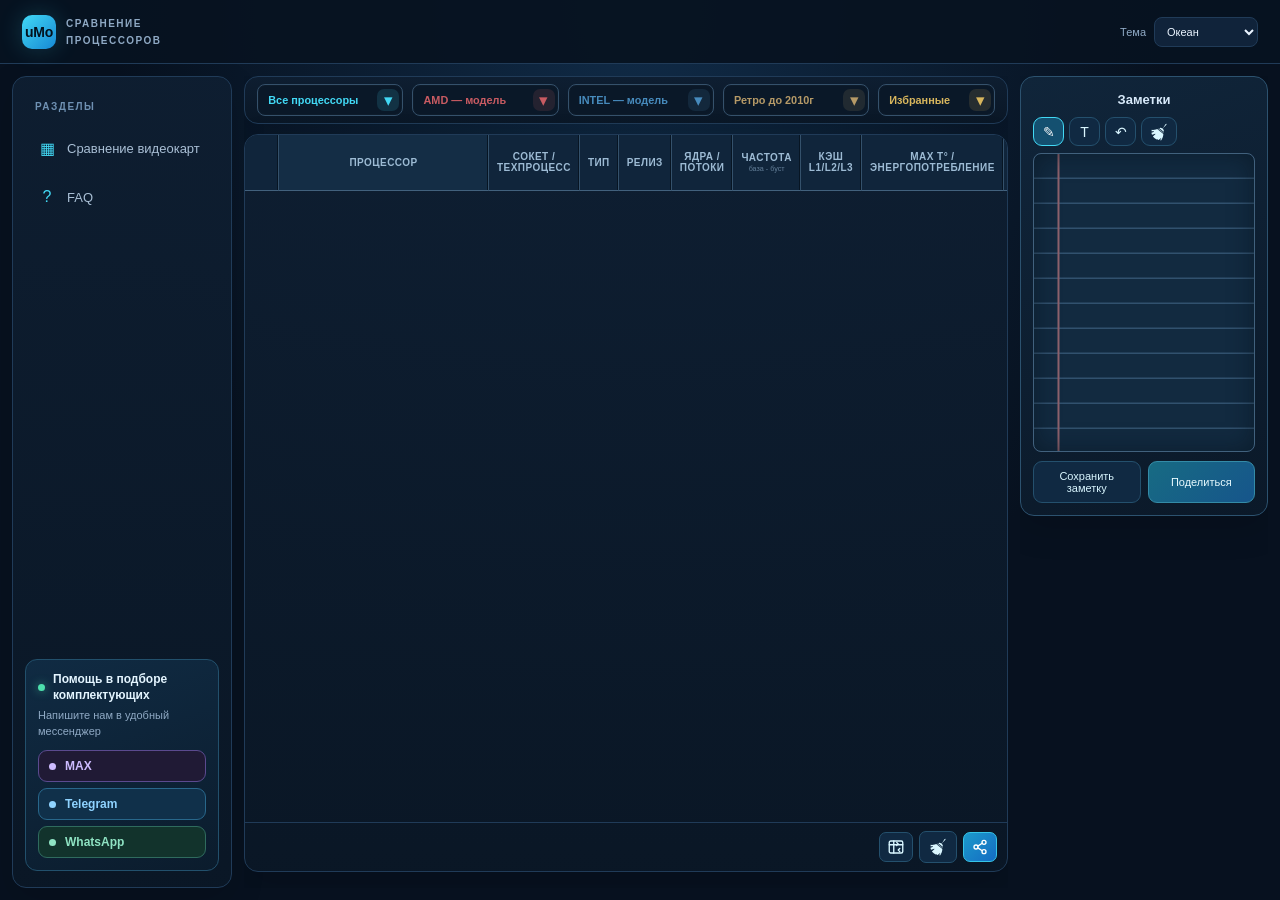
==== cpu.html @ 4b3423c4 "task snapshot 9f10428e-9ab7-441c-9c85-ee7462aca1b6" ====
<!doctype html>
<html lang="ru">
  <head>
    <meta charset="UTF-8" />
    <meta
      name="viewport"
      content="width=device-width, initial-scale=1.0, viewport-fit=cover"
    />
    <title>Сравнение процессоров у Мо</title>
    <link
      rel="icon"
      type="image/png"
      sizes="32x32"
      href="[data-uri]"
    />
    <link
      rel="icon"
      type="image/svg+xml"
      href="data:image/svg+xml,%3Csvg%20xmlns%3D%27http%3A//www.w3.org/2000/svg%27%20viewBox%3D%270%200%2032%2032%27%3E%3Cdefs%3E%3ClinearGradient%20id%3D%27g%27%20x1%3D%270%27%20y1%3D%270%27%20x2%3D%271%27%20y2%3D%271%27%3E%3Cstop%20offset%3D%270%27%20stop-color%3D%27%2342d9f5%27/%3E%3Cstop%20offset%3D%271%27%20stop-color%3D%27%231688d4%27/%3E%3C/linearGradient%3E%3C/defs%3E%3Crect%20width%3D%2732%27%20height%3D%2732%27%20rx%3D%279%27%20fill%3D%27url%28%23g%29%27/%3E%3Ctext%20x%3D%2716%27%20y%3D%2721.2%27%20text-anchor%3D%27middle%27%20font-family%3D%27Arial%2CHelvetica%2Csans-serif%27%20font-weight%3D%27900%27%20font-size%3D%2713.5%27%20fill%3D%27%2303111d%27%3EuMo%3C/text%3E%3C/svg%3E"
    />
    <link
      rel="apple-touch-icon"
      sizes="180x180"
      href="[data-uri]"
    />
    <script src="js/features.js"></script>
    <link rel="stylesheet" href="css/style.css?v=20261101d" />
  </head>
  <body>
    <div class="app">
      <header class="topbar">
        <button
          class="burger"
          id="menuToggle"
          type="button"
          aria-label="Меню"
          aria-expanded="false"
        >
          <span></span><span></span><span></span>
        </button>
        <div class="brand">
          <div class="logo">uMo</div>
          <div class="brand-text">
            <span class="bt-sub">сравнение<br />процессоров </span
            ><span class="bt-name" data-feature="brandname"
              >у <span>Мо</span></span
            >
          </div>
        </div>
        <div class="top-actions">
          <label
            class="theme-picker-label"
            for="themePicker"
            aria-label="Цветовая тема"
            >Тема</label
          ><select
            id="themePicker"
            class="theme-picker"
            aria-label="Выбрать тему"
          >
            <option value="default">Океан</option>
            <option value="mono">Чёрно-белая</option>
            <option value="light">Светлая</option>
            <option value="purple">Фиолетовая</option>
            <option value="forest">Зелёная</option></select
          ><button class="btn login-btn" id="loginButton" data-feature="login">
            Войти<span class="login-more"> / Зарегистрироваться</span>
          </button>
        </div>
      </header>
      <div class="drawer-backdrop" id="drawerBackdrop"></div>
      <div class="layout">
        <aside class="sidebar panel">
          <div class="section-label">РАЗДЕЛЫ</div>
          <div class="navitem" data-page="compare">
            <span class="ico">▦</span>Сравнение видеокарт
          </div>
          <div class="navitem active" data-page="processors" data-feature="processors">
            <span class="ico">▤</span>Сравнение процессоров
          </div>
          <div class="navitem" data-page="rate" data-feature="rate">
            <span class="ico">◈</span>Моя видеокарта
          </div>
          <div class="navitem" data-page="error" data-feature="error">
            <span class="ico">⚑</span>Нашли ошибку?
          </div>
          <div class="navitem" data-page="contact" data-feature="contact">
            <span class="ico">✉</span>Напишите нам
          </div>
          <div class="navitem" data-page="faq">
            <span class="ico">?</span>FAQ
          </div>
          <div class="help-card">
            <div class="help-title">Помощь в подборе комплектующих</div>
            <p class="help-sub">Напишите нам в удобный мессенджер</p>
            <div class="help-links">
              <a
                class="help-link max"
                href="https://max.ru/"
                target="_blank"
                rel="noopener"
                >MAX</a
              ><a
                class="help-link tg"
                href="https://telegram.org/"
                target="_blank"
                rel="noopener"
                >Telegram</a
              ><a
                class="help-link wa"
                href="https://www.whatsapp.com/"
                target="_blank"
                rel="noopener"
                >WhatsApp</a
              >
            </div>
          </div>
          <button class="btn" id="siteFeedback" data-feature="feedback">
            ✉ Отзыв о сайте
          </button>
        </aside>
        <main class="main">
          <div class="filters panel">
            <div class="filter-title">ВЫБРАТЬ ПРОЦЕССОРЫ</div>
            <div class="gpu-filter all-filter" data-scope="all">
              <input
                id="filter-all"
                type="text"
                placeholder="Все процессоры"
                autocomplete="off"
                aria-label="Поиск среди всех процессоров"
              /><button
                type="button"
                class="filter-arrow"
                aria-label="Показать список"
              >
                ▾
              </button>
              <div class="filter-options"></div>
            </div>
            
            <div class="gpu-filter amd-filter" data-scope="AMD">
              <input
                id="filter-amd"
                type="text"
                placeholder="AMD — выбрать модель"
                autocomplete="off"
                aria-label="Поиск процессоров AMD"
              /><button
                type="button"
                class="filter-arrow"
                aria-label="Показать список AMD"
              >
                ▾
              </button>
              <div class="filter-options"></div>
            </div>
            <div class="gpu-filter intel-filter" data-scope="INTEL">
              <input
                id="filter-intel"
                type="text"
                placeholder="INTEL — выбрать модель"
                autocomplete="off"
                aria-label="Поиск процессоров Intel"
              /><button
                type="button"
                class="filter-arrow"
                aria-label="Показать список Intel"
              >
                ▾
              </button>
              <div class="filter-options"></div>
            </div>
            <div class="gpu-filter retro-filter" data-scope="retro">
              <input
                id="filter-retro"
                type="text"
                placeholder="Ретро процессоры до 2010г"
                autocomplete="off"
                aria-label="Поиск ретро процессоров до 2010 года"
              /><button
                type="button"
                class="filter-arrow"
                aria-label="Показать список ретро процессоров"
              >
                ▾
              </button>
              <div class="filter-options"></div>
            </div>
            <div class="gpu-filter favorites-filter" data-scope="favorites">
              <input
                id="filter-favorites"
                type="text"
                placeholder="★ Избранные"
                autocomplete="off"
                aria-label="Избранные процессоры"
              /><button
                type="button"
                class="filter-arrow"
                aria-label="Показать избранные"
              >
                ▾
              </button>
              <div class="filter-options"></div>
            </div>
          </div>
          <section class="table-panel panel">
            <div class="table-viewport" id="viewport">
              <table id="gpuTable">
                <thead>
                  <tr>
                    <th
                      class="remove-column-head"
                      aria-label="Удалить из сравнения"
                    ></th>
                    <th>Процессор</th>
                    
                    <th>Сокет / техпроцесс</th>
                    <th   
                    >
                      Тип
                    </th>
                    <th>Релиз</th>
                    <th>Ядра / потоки</th>
                    <th>Частота</th>
                    <th>Кэш L1/L2/L3</th>
                    <th>
                      Max t° / энергопотребление
                    </th>
                    <th>Тип памяти</th>
                    <th>Видеоядро</th>
                    <th>Ревизия PCI / количество линий</th>
                    <th>Архитектура</th>
                  </tr>
                </thead>
                <tbody></tbody>
              </table>
              <div
                class="tgrid"
                id="gridT"
                role="table"
                aria-label="Сравнение процессоров: процессоры в столбцах"
              ></div>
            </div>
            <div class="table-bottom">
              <span class="bottom-spacer"></span>
              <div class="bottom-actions">
                <button
                  class="btn"
                  id="orientToggle"
                  type="button"
                  aria-pressed="false"
                  title="Повернуть таблицу: процессоры в столбцах"
                >
                  <svg
                    viewBox="0 0 24 24"
                    width="18"
                    height="18"
                    fill="none"
                    stroke="currentColor"
                    stroke-width="1.8"
                    stroke-linecap="round"
                    stroke-linejoin="round"
                    aria-hidden="true"
                  >
                    <rect x="3" y="4" width="18" height="16" rx="2" />
                    <path d="M9 4v16M3 9h18M13 6l2 2-2 2M17 14l-2 2 2 2" />
                  </svg></button
                ><button
                  class="btn"
                  id="clearSearch"
                  type="button"
                  aria-label="Очистить запрос"
                  title="Очистить запрос"
                >
                  <svg
                    viewBox="0 0 24 24"
                    width="18"
                    height="18"
                    fill="currentColor"
                    aria-hidden="true"
                  >
                    <path
                      d="M2.4 9.1 1.9 11.1 3.6 11.1 5.0 10.9 5.4 11.3 5.2 11.7 4.7 11.9 1.9 12.9 2.3 14.6 2.7 15.8 4.9 15.1 6.7 14.3 7.0 14.4 7.2 14.6 7.1 15.0 6.4 15.8 3.9 17.9 4.8 19.0 6.7 20.7 8.9 22.0 9.9 21.4 10.2 21.5 10.4 21.8 9.9 22.4 11.2 22.8 12.8 21.7 14.4 20.2 14.7 20.2 15.0 20.4 15.0 20.7 13.4 23.0 15.0 22.9 16.1 21.0 17.0 18.9 17.6 16.6 17.8 14.7 9.6 8.1 7.8 8.8 5.9 9.1 3.9 9.2ZM10.6 7.5 18.2 13.7 18.1 13.1 17.8 12.7 12.0 7.9 11.3 7.5ZM22.0 1.0 21.0 1.3 20.4 1.9 18.1 5.8 16.8 7.2 16.4 7.2 15.2 6.6 14.0 6.3 13.1 6.5 12.5 6.9 18.2 11.6 18.5 10.8 18.4 9.9 18.0 8.9 17.1 7.8 17.1 7.4 18.2 5.9 21.5 2.8 22.0 1.9Z"
                    />
                  </svg></button
                ><button
                  class="btn primary icon-only"
                  id="shareComparison"
                  type="button"
                  aria-label="Поделиться сравнением"
                  title="Поделиться сравнением"
                >
                  <svg
                    viewBox="0 0 24 24"
                    width="16"
                    height="16"
                    fill="none"
                    stroke="currentColor"
                    stroke-width="2"
                    stroke-linecap="round"
                    stroke-linejoin="round"
                    aria-hidden="true"
                  >
                    <circle cx="18" cy="5" r="3"></circle>
                    <circle cx="6" cy="12" r="3"></circle>
                    <circle cx="18" cy="19" r="3"></circle>
                    <path d="m8.7 10.7 6.6-4.4M8.7 13.3l6.6 4.4"></path>
                  </svg>
                </button>
              </div>
            </div>
          </section>
          <section class="perf-panel" id="perfPanel">
            <div class="perf-list" id="perfList"></div>
            <div class="perf-empty" id="perfEmpty" aria-hidden="true"></div>
          </section>
        </main>
        <aside class="rightbar">
          <section class="right-card panel drawing-card">
            <div class="drawing-head">Заметки</div>
            <div
              class="drawing-tools"
              role="toolbar"
              aria-label="Инструменты заметки"
            >
              <button
                class="btn drawing-tool active"
                id="drawTool"
                type="button"
                aria-pressed="true"
                title="Рисовать"
              >
                ✎</button
              ><button
                class="btn drawing-tool"
                id="textTool"
                type="button"
                aria-pressed="false"
                title="Добавить текст"
              >
                T</button
              ><button
                class="btn drawing-tool"
                id="undoDrawing"
                type="button"
                title="Отменить последнее действие (Ctrl+Z)"
                aria-label="Отменить последнее действие"
              >
                ↶</button
              ><button
                class="btn drawing-tool"
                id="clearDrawing"
                type="button"
                title="Очистить лист"
                aria-label="Очистить лист"
              >
                <svg
                  viewBox="0 0 24 24"
                  width="18"
                  height="18"
                  fill="currentColor"
                  aria-hidden="true"
                >
                  <path
                    d="M2.4 9.1 1.9 11.1 3.6 11.1 5.0 10.9 5.4 11.3 5.2 11.7 4.7 11.9 1.9 12.9 2.3 14.6 2.7 15.8 4.9 15.1 6.7 14.3 7.0 14.4 7.2 14.6 7.1 15.0 6.4 15.8 3.9 17.9 4.8 19.0 6.7 20.7 8.9 22.0 9.9 21.4 10.2 21.5 10.4 21.8 9.9 22.4 11.2 22.8 12.8 21.7 14.4 20.2 14.7 20.2 15.0 20.4 15.0 20.7 13.4 23.0 15.0 22.9 16.1 21.0 17.0 18.9 17.6 16.6 17.8 14.7 9.6 8.1 7.8 8.8 5.9 9.1 3.9 9.2ZM10.6 7.5 18.2 13.7 18.1 13.1 17.8 12.7 12.0 7.9 11.3 7.5ZM22.0 1.0 21.0 1.3 20.4 1.9 18.1 5.8 16.8 7.2 16.4 7.2 15.2 6.6 14.0 6.3 13.1 6.5 12.5 6.9 18.2 11.6 18.5 10.8 18.4 9.9 18.0 8.9 17.1 7.8 17.1 7.4 18.2 5.9 21.5 2.8 22.0 1.9Z"
                  />
                </svg>
              </button>
            </div>
            <div class="drawing-paper-wrap">
              <canvas
                id="drawingCanvas"
                aria-label="Поле для рисования и заметок"
              ></canvas>
            </div>
            <div class="drawing-footer">
              <button class="btn" id="saveDrawing">Сохранить заметку</button
              ><button class="btn send-drawing" id="sendDrawing">
                Поделиться
              </button>
            </div>
          </section>
        </aside>
      </div>
    </div>
    <div
      class="cookie-bar"
      id="cookieBar"
      data-feature="cookies"
      role="region"
      aria-label="Уведомление об использовании cookie"
    >
      <p>
        Сайт использует cookie и память браузера, чтобы запоминать ваши
        настройки: тему, избранное и заметки. Продолжая пользоваться сайтом, вы
        соглашаетесь с этим.
      </p>
      <div class="cookie-actions">
        <button class="btn" id="cookieMore" type="button">Подробнее</button
        ><button class="btn primary" id="cookieOk" type="button">
          Понятно
        </button>
      </div>
    </div>
    <div
      class="modal-backdrop"
      id="modalBackdrop"
      role="dialog"
      aria-modal="true"
      aria-labelledby="modalTitle"
    >
      <div class="site-modal">
        <button class="modal-close" id="modalClose" aria-label="Закрыть">
          ×
        </button>
        <h2 id="modalTitle">Связаться с GPU Compare</h2>
        <div id="modalBody"></div>
        <div class="modal-actions">
          <button class="btn" id="modalCancel">Закрыть</button
          ><button class="btn primary" id="modalSubmit">Продолжить</button>
        </div>
      </div>
    </div>
    <script>window.PAGE_TYPE='cpu';</script>
    <script src="js/app.js?v=20261101d"></script>
  </body>
</html>
---- css/style.css ----
:root{--bg:#07111f;--panel:#0d1b2d;--panel2:#10233a;--line:#203b58;--text:#eaf4ff;--muted:#8fa9c4;--cyan:#42d9f5;--blue:#1688d4;--green:#4de0ad;--yellow:#ffcf70}
*{box-sizing:border-box}html,body{margin:0;width:100%;height:100%;overflow:hidden;font-family:Inter,Segoe UI,Arial,sans-serif;background:radial-gradient(ellipse at 50% 0%,#102b47 0%,var(--bg) 58%);color:var(--text)}
button,input,select{font:inherit}.app{height:100vh;display:grid;grid-template-rows:64px minmax(0,1fr)}
.topbar{display:flex;align-items:center;gap:22px;padding:0 22px;border-bottom:1px solid var(--line);background:#071321eF;min-width:0}.brand{display:flex;align-items:center;gap:10px;min-width:225px;font-weight:800;letter-spacing:.4px}.logo{width:34px;height:34px;border-radius:10px;background:linear-gradient(135deg,var(--cyan),var(--blue));display:grid;place-items:center;color:#03111d;font-weight:900;box-shadow:0 0 24px #42d9f533}.brand small{display:block;color:var(--muted);font-size:10px;font-weight:600;letter-spacing:1.5px;margin-top:2px}.search{max-width:560px;flex:1;position:relative}.search input{width:100%;padding:11px 14px 11px 38px;border:1px solid var(--line);border-radius:10px;background:#0b1929;color:var(--text);outline:none}.search:before{content:'⌕';position:absolute;left:13px;top:5px;color:var(--cyan);font-size:25px}.top-actions{margin-left:auto;display:flex;align-items:center;gap:10px}.pill{border:1px solid var(--line);background:#102238;color:#c7d9eb;padding:8px 12px;border-radius:9px;font-size:12px}.status{color:var(--green);font-size:12px;white-space:nowrap}
.layout{display:grid;grid-template-columns:220px minmax(0,1fr) 248px;gap:12px;padding:12px;min-height:0;overflow:hidden}.sidebar,.rightbar,.main{min-height:0;min-width:0}.panel{border:1px solid var(--line);background:linear-gradient(180deg,#0e1e31f5,#0a1726f5);border-radius:14px;box-shadow:0 12px 35px #0002}.sidebar{padding:16px 12px;display:flex;flex-direction:column;gap:8px;overflow:hidden}.sidebar #siteFeedback{margin-top:auto;text-align:left;width:100%}.section-label{font-size:10px;letter-spacing:1.5px;color:#6f91b3;font-weight:800;margin:8px 10px}.navitem{display:flex;align-items:center;gap:10px;padding:11px 12px;border-radius:9px;color:#a9bfd5;font-size:13px}.navitem.active{color:#e9fbff;background:linear-gradient(90deg,#123d59,#102a42);border:1px solid #20516b}.navitem .ico{width:20px;text-align:center;color:var(--cyan);font-size:16px}
.main{display:flex;flex-direction:column;gap:10px;overflow:hidden}.heading{display:flex;align-items:flex-start;justify-content:space-between;gap:16px;padding:5px 3px 2px}.eyebrow{font-size:10px;letter-spacing:2px;color:var(--cyan);font-weight:800;text-transform:uppercase}.heading h1{font-size:24px;margin:5px 0 4px;letter-spacing:-.5px}.heading p{margin:0;color:var(--muted);font-size:12px}.heading-actions{display:flex;gap:8px;padding-top:8px}.btn{border:1px solid #24506d;background:#102942;color:#d9f6ff;border-radius:9px;padding:9px 12px;font-size:12px;cursor:pointer}.btn.primary{background:linear-gradient(135deg,#1c9acb,#146bc2);border-color:#36c4e7;color:white;font-weight:700}.btn:hover{filter:brightness(1.15)}
.filters{display:flex;align-items:center;gap:8px;flex-wrap:wrap;padding:10px 12px}
.filters{gap:10px;padding:12px;align-items:center}
.filter-title{width:100%;font-size:11px;letter-spacing:1px;color:#a9bfd4;margin:0 0 1px 2px}
.gpu-filter{position:relative;flex:1 1 185px;min-width:170px;max-width:260px}
.gpu-filter input{width:100%;height:42px;padding:0 40px 0 13px;border:1px solid #35516b;border-radius:10px;background:#0a1828;color:#eaf4ff;font-size:12px;font-weight:750;outline:none;box-shadow:inset 0 0 0 1px #ffffff04;transition:border-color .15s,box-shadow .15s}
.gpu-filter input::placeholder{opacity:1;color:var(--brand-color);font-weight:800}
.gpu-filter input:focus{border-color:var(--brand-color);box-shadow:0 0 0 3px color-mix(in srgb,var(--brand-color) 18%,transparent)}
.filter-arrow{position:absolute;right:5px;top:5px;width:32px;height:32px;border:0;border-radius:7px;background:color-mix(in srgb,var(--brand-color) 13%,#0b1929);color:var(--brand-color);font-size:17px;cursor:pointer}
.filter-options{display:none;position:absolute;top:calc(100% + 5px);left:0;right:0;z-index:20;max-height:230px;overflow:auto;padding:5px;border:1px solid color-mix(in srgb,var(--brand-color) 45%,#263e57);border-radius:10px;background:#0a1726;box-shadow:0 12px 28px #0009}
.gpu-filter.open .filter-options{display:block}
.filter-option{display:block;width:100%;padding:9px 10px;border:0;border-radius:6px;background:transparent;text-align:left;color:#dceaf7;font-size:11px;cursor:pointer}
.filter-option:hover,.filter-option:focus{background:color-mix(in srgb,var(--brand-color) 16%,#102238);outline:none}
.all-filter{--brand-color:#42d9f5}
.nvidia-filter{--brand-color:#719b3c}
.amd-filter{--brand-color:#c85b62}
.intel-filter{--brand-color:#478bbd}
.retro-filter{--brand-color:#b69a67}
.gpu-name .brand-name{font-weight:800}
.gpu-name .brand-name.nvidia{color:#8cae62}
.gpu-name .brand-name.amd{color:#d47a7f}
.gpu-name .brand-name.intel{color:#72a9d0}
.gpu-name small{color:#8da7c0}
.gpu-mark.nvidia-mark{background:#1b2a1b;color:#9dbb79;border-color:#425d39}
.gpu-mark.amd-mark{background:#302024;color:#d9858a;border-color:#70424a}
.gpu-mark.intel-mark{background:#142b3d;color:#79afd3;border-color:#315c7b}
@media(max-width:900px){.gpu-filter{flex-basis:calc(50% - 10px);max-width:none}.count{margin-left:0}}
@media(max-width:540px){.gpu-filter{flex-basis:100%;max-width:none}.table-bottom{flex-wrap:wrap;white-space:normal}.table-bottom .bottom-spacer{display:none}.table-bottom #shown{width:100%}.table-bottom .bottom-actions{margin-left:auto;flex-wrap:wrap}}
.filter-title{font-size:11px;color:#8ca9c6;font-weight:700;margin-right:2px}.chip{border:1px solid #24405a;color:#a9bfd4;background:#0b1b2d;border-radius:20px;padding:7px 11px;font-size:11px;cursor:pointer}.chip.active{border-color:#2b9dc5;background:#10354b;color:#6ce7ff}.count{margin-left:auto;font-size:11px;color:#91abc5;white-space:nowrap}
.table-panel{display:flex;flex-direction:column;min-height:0;flex:1;overflow:hidden}.table-top{display:flex;align-items:center;justify-content:space-between;padding:12px 14px;border-bottom:1px solid var(--line);gap:12px}.table-top strong{font-size:13px}.table-top span{font-size:11px;color:var(--muted)}.scroll-hint{color:var(--cyan)!important}.table-viewport{position:relative;flex:1;min-height:0;overflow-x:auto;overflow-y:auto;scrollbar-width:thin;scrollbar-color:#247ca2 #091726;overscroll-behavior-x:contain;cursor:ew-resize}.table-viewport::-webkit-scrollbar{height:9px}.table-viewport::-webkit-scrollbar-track{background:#091726}.table-viewport::-webkit-scrollbar-thumb{background:#1e6688;border-radius:10px;border:2px solid #091726}
.table-viewport::-webkit-scrollbar:vertical{width:9px}.table-viewport::-webkit-scrollbar-thumb:vertical{background:#247ca2;border-radius:10px;border:2px solid #091726}
.remove-gpu{display:inline-flex;align-items:center;justify-content:center;width:100%;height:100%;min-height:28px;padding:0;border:0;background:transparent;color:#a9c1d5;font-size:25px;line-height:1;font-weight:900;cursor:pointer;transition:color .15s,transform .15s}.remove-gpu:hover{color:#ff6575;transform:scale(1.18)}.remove-gpu:focus-visible{outline:1px solid #ff6575;outline-offset:-3px;border-radius:4px}.remove-cell{width:34px;min-width:34px;max-width:34px;padding:4px!important;text-align:center!important;vertical-align:middle}.remove-column-head{width:34px;min-width:34px;max-width:34px;padding:4px!important;background:#10253b!important}.already-selected td{outline:1px solid #43d9a3;outline-offset:-1px}
.gpu-name{gap:8px}
table{border-collapse:separate;border-spacing:0;min-width:100%;width:max-content;table-layout:auto;font-size:12px}thead th{position:sticky;top:0;z-index:2;background:#10253b;color:#9dbbd4;font-size:10px;text-transform:uppercase;letter-spacing:.45px;text-align:left;padding:10px 9px;border-bottom:1px solid #31516d;border-right:1px solid #1b354e;white-space:normal;overflow-wrap:normal;word-break:normal;line-height:1.25}tbody td{padding:11px 9px;border-bottom:1px solid #1b3046;border-right:1px solid #142a40;color:#d5e5f3;white-space:nowrap;background:#0b1929}tbody tr:nth-child(even) td{background:#0e1e30}tbody tr:hover td{background:#123149}th:first-child,td:first-child{position:sticky;left:0;z-index:4;width:34px;min-width:34px;max-width:34px}thead th:first-child{z-index:7;background:#142d45}tbody td:first-child{background:#10243a;font-weight:700}tbody tr:nth-child(even) td:first-child{background:#132a41}tbody tr:hover td:first-child{background:#16415b}thead th:nth-child(2),tbody td:nth-child(2){position:sticky;left:34px;z-index:3;min-width:210px;background:#10243a}thead th:nth-child(2){z-index:6;background:#142d45}tbody tr:nth-child(even) td:nth-child(2){background:#132a41}tbody tr:hover td:nth-child(2){background:#16415b}.gpu-name{display:flex;align-items:center;gap:10px}.gpu-mark{width:29px;height:29px;border-radius:8px;display:grid;place-items:center;background:#163b54;color:var(--cyan);font-size:10px;font-weight:900;border:1px solid #245975}.gpu-name small{display:block;color:#7f9db8;font-weight:500;font-size:10px;margin-top:4px}.badge{display:inline-block;padding:4px 7px;border-radius:5px;background:#133c35;color:#68e4b8;font-size:10px}.badge.blue{background:#13344d;color:#6bdcff}.muted{color:#7795b3}.table-bottom{display:flex;align-items:center;gap:12px;padding:8px 10px;font-size:10px;color:#7896b4;border-top:1px solid var(--line);min-height:42px;white-space:nowrap}.table-bottom .bottom-spacer{flex:1}.table-bottom .bottom-position{display:flex;align-items:center;gap:5px}.table-bottom .bottom-actions{display:flex;align-items:center;justify-content:flex-end;gap:6px}.table-bottom .bottom-actions .btn{padding:6px 8px;font-size:10px;border-radius:7px}.table-bottom .scroll-hint{white-space:nowrap}.table-bottom #shown{margin-right:auto}.progress{height:4px;background:#14283b;border-radius:4px;width:90px;overflow:hidden;display:inline-block;vertical-align:middle;margin-left:7px}.progress i{display:block;height:100%;background:linear-gradient(90deg,#198bce,#43e0ee);border-radius:4px}
.rightbar{display:flex;flex-direction:column;gap:12px;overflow:hidden}.right-card{padding:15px}.card-head{display:flex;justify-content:space-between;align-items:center;font-size:13px;font-weight:750;margin-bottom:13px}.live-dot{width:7px;height:7px;border-radius:50%;background:var(--green);display:inline-block;margin-right:6px;box-shadow:0 0 10px #4de0ad88}.selected{border:1px solid #22506c;border-radius:10px;background:linear-gradient(145deg,#102b43,#0c1c2d);padding:13px;margin-bottom:10px}.selected-title{display:flex;gap:10px;align-items:center;font-weight:700;font-size:12px}.big-chip{width:39px;height:39px;border-radius:10px;background:#123b55;border:1px solid #24617d;color:var(--cyan);display:grid;place-items:center;font-weight:900}.selected p{font-size:11px;color:#8daac4;line-height:1.5;margin:10px 0}.statline{display:flex;justify-content:space-between;font-size:11px;margin-top:10px;color:#a7bfd5}.statline b{color:#e6f5ff}.meter{height:5px;background:#1a3045;border-radius:8px;margin-top:6px;overflow:hidden}.meter i{display:block;height:100%;background:linear-gradient(90deg,#178bc8,#49e0e8);border-radius:8px}.compare-empty{border:1px dashed #2b4963;border-radius:10px;padding:13px;color:#8ca9c4;font-size:11px;line-height:1.55}.tips{font-size:11px;line-height:1.6;color:#8faac3}.tips li{margin:7px 0}.tip-icon{color:var(--green);margin-right:5px}.footer-note{margin-top:auto;padding:11px 13px;color:#7594b2;font-size:10px;line-height:1.5}
.drawing-card{display:flex;flex-direction:column;gap:0;flex:0 0 auto;height:360px;min-height:300px;padding:12px;background:linear-gradient(160deg,#10253a,#0b1929);color:#eaf4ff;overflow:hidden;border-color:#2c526f}
.drawing-head{flex:0 0 auto;text-align:center;font-size:13px;font-weight:800;color:#d8eafa;padding:3px 2px 10px}.drawing-head small{display:block;font-size:10px;font-weight:500;color:#89a8c4;margin-top:4px}
.drawing-paper-wrap{position:relative;flex:1;min-height:0;overflow:hidden;border:1px solid #41617d;border-radius:8px;background-color:#122a40;background-image:linear-gradient(to right,transparent 0,transparent 23px,#8e626d 24px,#8e626d 25px,transparent 26px),repeating-linear-gradient(to bottom,#122a40 0,#122a40 23px,#31516e 24px,#31516e 25px);box-shadow:inset 0 0 24px #06101b88}
#drawingCanvas{display:block;width:100%;height:100%;touch-action:none;cursor:url("data:image/svg+xml,%3Csvg xmlns='http://www.w3.org/2000/svg' width='24' height='24' viewBox='0 0 24 24'%3E%3Cpath d='M3 21l4.5-1L21 6.5 17.5 3 4 16.5 3 21z' fill='%23f4c542' stroke='%232b3440' stroke-width='1.5' stroke-linejoin='round'/%3E%3Cpath d='M14.5 6l3.5 3.5' stroke='%232b3440' stroke-width='1.5'/%3E%3C/svg%3E") 2 20, crosshair}
.drawing-footer{display:flex;gap:7px;flex:0 0 auto;padding:9px 0 0}.drawing-footer .btn{flex:1;padding:8px 5px;font-size:10px}.drawing-footer .send-drawing{background:linear-gradient(135deg,#176b83,#16558b);border-color:#348ba7;color:#e8fbff}.right-actions{display:grid;grid-template-columns:1fr;gap:7px}.right-actions .btn{width:100%;text-align:center}.messenger{font-weight:800;padding:8px 10px}.messenger.max{border-color:#4b6f93;background:#142b45;color:#c9e0ff}.messenger.telegram{border-color:#28678b;background:#12364d;color:#9ad9ff}.messenger.whatsapp{border-color:#326d61;background:#14372f;color:#9ce4c8}.login-btn{background:linear-gradient(135deg,#1b9ac1,#1767ad);border-color:#38b7d9;color:white;font-weight:750}.favorites-filter{--brand-color:#d8b65d;flex:0 0 150px;max-width:180px;min-width:145px}.favorites-filter input{color:#e6ca77}.favorite-toggle{border:1px solid #6e6038;background:#2b281c;color:#e6c75d;border-radius:9px;padding:9px 12px;font-size:11px;cursor:pointer;white-space:nowrap}.favorite-toggle.active{background:#55461e;border-color:#e4c15b;color:#ffe27b;box-shadow:0 0 0 2px #e4c15b22}.favorite-star{display:block;width:100%;border:0;background:transparent;color:#9b9e9f;font-size:19px;line-height:1.05;cursor:pointer;padding:1px 0 3px}.favorite-star.is-favorite{color:#f2ce55;text-shadow:0 0 8px #e8bf4533}.favorite-star:hover{transform:scale(1.12)}.remove-cell{height:56px}.remove-cell .remove-gpu{height:26px;min-height:26px;font-size:23px}.top-help{color:#c3d8e9;font-size:13px;font-weight:750;white-space:nowrap}.top-messengers{display:flex;gap:6px;align-items:center}.topbar .top-actions{gap:8px}.navitem{cursor:pointer}.navitem:hover{background:#10263a;color:#e6f6ff}.count{display:none!important}.filter-title{display:none!important}.modal-backdrop{position:fixed;inset:0;z-index:1000;display:none;align-items:center;justify-content:center;padding:20px;background:#020812b8;backdrop-filter:blur(5px)}.modal-backdrop.open{display:flex}.site-modal{width:min(460px,100%);padding:22px;border:1px solid #315675;border-radius:16px;background:linear-gradient(160deg,#10243a,#091522);box-shadow:0 25px 80px #0009}.site-modal h2{font-size:19px;margin:0 0 10px}.site-modal p{font-size:13px;color:#a9bfd5;line-height:1.6}.site-modal input,.site-modal textarea{width:100%;margin:6px 0;padding:11px;border:1px solid #2c4a65;border-radius:8px;background:#081727;color:#eaf4ff}.modal-actions{display:flex;justify-content:flex-end;gap:8px;margin-top:14px}.modal-close{float:right;border:0;background:transparent;color:#9ab4ca;font-size:22px;cursor:pointer}

@media(max-width:1150px){.layout{grid-template-columns:185px minmax(0,1fr)}.brand{min-width:190px}.heading h1{font-size:21px}.top-help{display:none}}
@media(max-width:760px){.layout{grid-template-columns:1fr;padding:8px}.sidebar{display:none}.topbar{padding:0 12px;gap:10px}.brand{min-width:0}.brand .brand-text{display:none}.top-actions{gap:5px}.top-messengers .messenger{display:none}.login-btn{font-size:10px;padding:7px}.heading{display:none}.heading-actions{padding-top:10px}.heading h1{font-size:20px}.filters{gap:5px}.table-top{align-items:flex-start;flex-direction:column}.table-bottom{gap:6px;padding:6px}.table-bottom .bottom-actions .btn{padding:5px 6px;font-size:9px}.table-bottom .progress{width:55px}.app{grid-template-rows:58px minmax(0,1fr)}}

/* Таблица: отдельная колонка удаления и ширина колонок по содержимому */


#gpuTable thead th:first-child{width:34px;min-width:34px;max-width:34px}




/* Улучшение заголовков и сетки таблицы */
#gpuTable{border-collapse:separate;border-spacing:0;table-layout:auto;width:auto;min-width:100%}
#gpuTable thead th{
  text-align:center!important;vertical-align:middle;padding:11px 13px!important;
  white-space:normal!important;overflow-wrap:normal;word-break:normal;
  line-height:1.3;
  border-right:1px solid #34516b!important;border-bottom:1px solid #42617d!important;
  box-shadow:inset -1px 0 0 #071523;
}
#gpuTable thead th:nth-child(2){text-align:center!important}
#gpuTable thead th.remove-column-head{width:34px;min-width:34px;max-width:34px;padding:4px!important}
#gpuTable tbody td{padding:11px 13px!important;border-right:1px solid #29435c!important;border-bottom:1px solid #263e56!important}
/* Более компактные строки таблицы: больше видеокарт помещается на экране */
#gpuTable tbody td{padding:6px 10px!important;line-height:1.2}
#gpuTable tbody td.remove-cell{padding:3px!important}
#gpuTable .gpu-mark{width:24px;height:24px;border-radius:6px}
#gpuTable .gpu-name{gap:7px}
#gpuTable .gpu-name small{margin-top:2px;line-height:1.15}
#gpuTable .badge{padding:3px 6px}
#gpuTable .remove-gpu{min-height:22px}
#gpuTable tbody td.remove-cell{padding:4px!important;border-right:1px solid #34516b!important}
#gpuTable thead th:last-child,#gpuTable tbody td:last-child{border-right:1px solid #34516b!important}

/* Верхняя помощь и мессенджеры: единая визуальная группа */
.top-help-group{display:flex;align-items:center;gap:15px;min-width:0;flex:1}
.top-help{font-size:16px;font-weight:800;letter-spacing:.15px;color:#cce8f5;white-space:nowrap;animation:helpGlow 3.2s ease-in-out infinite;text-shadow:0 0 0 rgba(66,217,245,0)}
@keyframes helpGlow{0%,100%{color:#9db9cb;text-shadow:0 0 0 rgba(66,217,245,0);opacity:.82}50%{color:#e2f8ff;text-shadow:0 0 12px rgba(66,217,245,.28);opacity:1}}
.top-help-group .top-messengers{flex:0 0 auto}
.topbar .top-actions{margin-left:auto;flex:0 0 auto}
@media(max-width:1350px){.topbar{gap:14px}.top-help-group{gap:10px}.top-help{font-size:14px}.messenger{padding:7px 8px}}
@media(max-width:1150px){.top-help{display:block}.top-help-group{gap:8px}.top-messengers .messenger{display:inline-flex}.brand{min-width:180px}}
@media(max-width:900px){.top-help-group{gap:8px}.top-help{font-size:12px}.top-messengers{gap:4px}.messenger{font-size:10px;padding:6px}}
@media(max-width:650px){.top-help-group{display:none}}
@media(prefers-reduced-motion:reduce){.top-help{animation:none}}
/* Дополнительные изменения интерфейса */
.drawing-card{height:420px;min-height:350px}
.top-help{font-size:15px;color:#e4f5ff;text-shadow:0 0 5px #168bff,0 0 12px #168bff;animation:helpBluePulse 1.35s ease-in-out infinite}
@keyframes helpBluePulse{0%,100%{color:#a8dfff;text-shadow:0 0 3px #087cff,0 0 7px #087cff;opacity:.78}50%{color:#ffffff;text-shadow:0 0 7px #168bff,0 0 18px #168bff,0 0 27px #075dff;opacity:1}}
.messenger.max{border-color:#7860ad;background:#29213e;color:#d8c6ff;box-shadow:inset 0 0 0 1px #a58bd022}
.site-modal.rate-modal{position:relative;width:min(960px,100%);max-height:92vh;max-height:92dvh;display:flex;flex-direction:column;padding:0;overflow:hidden}
.site-modal.rate-modal h2{margin:0;padding:20px 56px 4px 24px;font-size:20px}
.site-modal.rate-modal h2:before{content:'◈';margin-right:10px;color:var(--cyan)}
.site-modal.rate-modal .modal-close{position:absolute;top:14px;right:16px;float:none}
.site-modal.rate-modal #modalBody{flex:1;min-height:0;overflow:auto;padding:4px 24px 14px;overscroll-behavior:contain}
.site-modal.rate-modal .modal-actions{margin:0;padding:14px 24px;border-top:1px solid #1d3850;background:#0a1828}
.rate-sub{margin:0 0 14px;font-size:13px;line-height:1.5;color:#8fa9c4}
.rate-hint{margin:10px 2px 0;font-size:12px;color:#6f8fad}
.rate-row{margin:0 0 12px;padding:14px;border:1px solid #234560;border-radius:14px;background:linear-gradient(160deg,#0c2033,#091827)}
.rate-grid{display:grid;grid-template-columns:minmax(0,1.15fr) minmax(0,1.25fr) 120px;gap:12px}
.rate-field,.rate-seg-wrap{display:flex;flex-direction:column;gap:6px;min-width:0}
.rate-label{font-size:12px;font-weight:700;color:#8fa9c4}
.rate-row input{width:100%;height:42px;margin:0;padding:0 12px;border:1px solid #2c4a65;border-radius:10px;background:#071523;color:#eaf4ff;font-size:13px;outline:none;transition:border-color .15s,box-shadow .15s}
.rate-row input:focus{border-color:#42d9f5;box-shadow:0 0 0 3px #42d9f522}
.rate-game-wrap{position:relative}
.rate-game-wrap .rate-game{padding-right:42px}
.rate-game-toggle{position:absolute;right:4px;top:4px;width:34px;height:34px;border:0;border-radius:8px;background:#10263a;color:#8dbbd4;font-size:14px;cursor:pointer}
.rate-game-toggle:hover,.rate-game-toggle[aria-expanded=true]{color:#42d9f5;background:#15364d}
.rate-suggestions{position:absolute;top:calc(100% + 4px);left:0;right:0;z-index:30;max-height:200px;overflow:auto;border:1px solid #315675;border-radius:10px;background:#071523;box-shadow:0 14px 30px #000a}
.rate-suggestions[hidden]{display:none}
.rate-suggestion{display:block;width:100%;padding:10px 12px;border:0;border-bottom:1px solid #16314a;background:transparent;color:#e5f5ff;font-size:13px;text-align:left;cursor:pointer}
.rate-suggestion:last-child{border-bottom:0}
.rate-suggestion:hover,.rate-suggestion:focus{background:#12354c;color:#63e3f5;outline:none}
.rate-settings{display:flex;flex-wrap:wrap;align-items:flex-end;gap:12px 28px;margin-top:12px;padding-top:12px;border-top:1px dashed #234560}
.rate-seg{display:inline-flex;gap:2px;padding:3px;border:1px solid #2a4660;border-radius:10px;background:#071523}
.rate-choice{padding:7px 14px;border:0;border-radius:7px;background:transparent;color:#a9c4da;font-size:12px;white-space:nowrap;cursor:pointer;transition:background .15s,color .15s}
.rate-choice:hover{color:#e8fbff}
.rate-choice.active{background:#145070;color:#fff;box-shadow:inset 0 0 0 1px #42d9f555}
.remove-rate-row{margin-left:auto;padding:8px 12px;border:1px solid #553644;border-radius:9px;background:#2a1723;color:#ff9aa8;font-size:12px;cursor:pointer}
.remove-rate-row:hover{background:#48202e;border-color:#ff8195}
.rate-row:only-child .remove-rate-row{display:none}
@media(prefers-reduced-motion:reduce){.top-help{animation:none}}

/* ===== v7 ===== */
/* 1. Поля выбора: всегда одна строка, ширина подстраивается под таблицу */
.filters{flex-wrap:nowrap;gap:clamp(4px,.7vw,10px);padding:12px clamp(8px,1vw,12px)}
.gpu-filter,.favorites-filter{flex:1 1 0%;min-width:0;max-width:none}
.favorites-filter{flex-grow:.8}
.gpu-filter input{padding:0 30px 0 clamp(7px,.8vw,13px);font-size:clamp(10px,.85vw,12px);text-overflow:ellipsis;box-sizing:border-box}
.filter-arrow{width:22px;height:22px;right:4px;top:50%;transform:translateY(-50%);padding:0;display:grid;place-items:center;line-height:1;box-sizing:border-box}
.filter-options{width:max-content;min-width:100%;max-width:min(320px,90vw)}
.filter-option{white-space:nowrap;overflow:hidden;text-overflow:ellipsis}
.gpu-filter:nth-last-child(-n+2) .filter-options{left:auto;right:0}

/* 2. Перетаскивание строк */
tbody td:nth-child(2){cursor:grab;user-select:none}
.row-grip{flex:0 0 auto;width:9px;color:#5f84a3;font-size:15px;line-height:1;letter-spacing:-3px;touch-action:none}
tbody tr:hover .row-grip{color:var(--cyan)}
body.is-row-dragging,body.is-row-dragging *{cursor:grabbing!important;user-select:none}
tr.row-dragging td{background:#173b57!important;box-shadow:0 -1px 0 #42d9f5,0 1px 0 #42d9f5,0 12px 16px -10px #000}
tr.row-dragging td:nth-child(n+3){position:relative;z-index:1}
tr.row-dragging td:nth-child(-n+2){z-index:5}
/* 3. Шкалы производительности */
[data-brand=NVIDIA]{--c1:#4f7a2a;--c2:#a6d36a}
[data-brand=AMD]{--c1:#b5434b;--c2:#f08e93}
[data-brand=INTEL]{--c1:#2f78ad;--c2:#7cc6f2}
.mini-perf{display:flex;align-items:center;gap:8px;margin-top:8px}
.mini-perf b{min-width:36px;text-align:right;font-size:10px;color:#9fc0da;font-variant-numeric:tabular-nums}
.mini-track,.perf-track{flex:1;height:7px;border-radius:6px;background:#14283b;overflow:hidden}
.mini-fill,.perf-fill{display:block;height:100%;width:0;min-width:3px;border-radius:6px;background:linear-gradient(90deg,var(--c1,#178bc8),var(--c2,#49e0e8));transition:width .8s cubic-bezier(.22,.8,.3,1)}
.perf-panel{flex:0 0 auto;padding:9px 14px 10px}
.perf-head{display:flex;align-items:center;gap:10px;margin-bottom:6px}
.perf-head strong{font-size:13px}
.perf-head span{margin-right:auto;font-size:11px;color:var(--muted)}
.perf-head .btn{padding:4px 10px;font-size:11px}
.perf-list{position:relative;max-height:126px;overflow-x:hidden;overflow-y:auto;scrollbar-width:thin;scrollbar-color:#247ca2 #091726}
.perf-panel.collapsed .perf-list,.perf-panel.collapsed .perf-empty{display:none}
.perf-empty{font-size:11px;color:#7f9db8}
.perf-empty[hidden]{display:none}
.perf-row{display:grid;grid-template-columns:20px minmax(120px,220px) 1fr 52px;align-items:center;gap:10px;height:25px;font-size:12px;color:#d5e5f3;transition:transform .6s cubic-bezier(.22,.8,.3,1),opacity .35s}
.perf-row.entering{opacity:0}
.perf-row.leaving{position:absolute;left:0;right:0;opacity:0;pointer-events:none;transition:opacity .25s}
.perf-rank{text-align:center;font-size:11px;color:#7f9db8}
.perf-name{overflow:hidden;white-space:nowrap;text-overflow:ellipsis;font-weight:700}
.perf-val{text-align:right;font-weight:800;font-variant-numeric:tabular-nums}
@media(prefers-reduced-motion:reduce){.mini-fill,.perf-fill,.perf-row{transition:none!important}}

/* ===== v8: столбцы ===== */
/* Ширина столбца = самое широкое значение в нём (ячейки без переноса), заголовки переносятся только между словами */
#gpuTable thead th small{display:block;margin-top:3px;font-size:9px;font-weight:500;letter-spacing:0;text-transform:none;color:#7f9db8}
#gpuTable thead th.nc{text-transform:none;letter-spacing:.2px}
#gpuTable tbody td:nth-child(n+3){text-align:center;font-variant-numeric:tabular-nums}

/* v12: компактнее шапка таблицы и панель выбора видеокарт */
#gpuTable thead th{padding:5px 8px!important;line-height:1.12!important}
#gpuTable thead th small{margin-top:1px!important;line-height:1.1!important}
#gpuTable thead th.remove-column-head{padding:3px!important}
.filters{padding:7px clamp(8px,1vw,12px)!important;gap:clamp(4px,.7vw,10px)!important}
.gpu-filter input{height:32px!important;min-height:32px!important;border-radius:8px!important;box-sizing:border-box}
.table-bottom #shown{display:none}

/* ===== v17: помощь в левом блоке, адаптив (компьютеры >1150px не затронуты) ===== */
.burger,.drawer-backdrop{display:none}
.sidebar{overflow-y:auto;scrollbar-width:thin;scrollbar-color:#247ca2 transparent}
.sidebar #siteFeedback{margin-top:0}
.help-card{margin-top:auto;padding:12px;border:1px solid #22506c;border-radius:12px;background:linear-gradient(160deg,#102b43,#0b1c2d)}
.help-title{display:flex;align-items:center;gap:8px;font-size:12px;font-weight:800;line-height:1.3;color:#e4f5ff}
.help-title:before{content:'';flex:0 0 auto;width:7px;height:7px;border-radius:50%;background:var(--green);box-shadow:0 0 10px #4de0ad99}
.help-sub{margin:5px 0 10px;font-size:11px;line-height:1.45;color:#8fa9c4}
.help-links{display:grid;gap:6px}
.help-link{display:flex;align-items:center;gap:9px;padding:8px 10px;border:1px solid var(--hc);border-radius:9px;background:var(--hb);color:var(--hf);font-size:12px;font-weight:750;text-decoration:none;transition:filter .15s,transform .15s}
.help-link:before{content:'';width:7px;height:7px;border-radius:50%;background:currentColor}
.help-link:hover{filter:brightness(1.2);transform:translateX(2px)}
.help-link.max{--hc:#5b4a8f;--hb:#201a35;--hf:#cdbbff}
.help-link.tg{--hc:#28678b;--hb:#10304a;--hf:#8fd3ff}
.help-link.wa{--hc:#2f6b5e;--hb:#12332c;--hf:#8fe3c3}
.burger:focus-visible,.help-link:focus-visible,.rate-choice:focus-visible,.remove-rate-row:focus-visible,.rate-game-toggle:focus-visible{outline:2px solid #42d9f5;outline-offset:2px}
@media(max-height:760px){.navitem{padding:8px 12px}.sidebar{gap:6px}}
@media(max-width:1150px){
 html{overflow-x:hidden;overflow-y:auto}
 html,body{height:auto;min-height:100%}
 body{overflow:visible}
 html.menu-open{overflow:hidden}
 .app{display:block;height:auto;min-height:100vh;min-height:100dvh}
 .topbar{position:sticky;top:0;z-index:60;height:58px;gap:10px;padding:0 max(12px,env(safe-area-inset-right)) 0 max(12px,env(safe-area-inset-left))}
 .burger{display:inline-flex;flex:0 0 auto;flex-direction:column;justify-content:center;gap:4px;width:40px;height:40px;padding:0 10px;border:1px solid var(--line);border-radius:10px;background:#102238;cursor:pointer}
 .burger span{display:block;height:2px;border-radius:2px;background:#c7d9eb}
 .brand{min-width:0}
 .layout{display:block;overflow:visible;padding:10px max(10px,env(safe-area-inset-right)) calc(14px + env(safe-area-inset-bottom)) max(10px,env(safe-area-inset-left))}
 .main{overflow:visible}
 .sidebar{display:flex;position:fixed;z-index:300;top:0;bottom:0;left:0;width:min(300px,86vw);padding:calc(16px + env(safe-area-inset-top)) 14px calc(16px + env(safe-area-inset-bottom));border-radius:0 16px 16px 0;transform:translateX(-105%);visibility:hidden;transition:transform .25s ease,visibility 0s .25s}
 html.menu-open .sidebar{transform:none;visibility:visible;transition:transform .25s ease}
 .drawer-backdrop{display:block;position:fixed;inset:0;z-index:250;background:#020812b0;opacity:0;pointer-events:none;transition:opacity .25s}
 html.menu-open .drawer-backdrop{opacity:1;pointer-events:auto}
 .navitem{padding:13px 12px;font-size:14px}
 .table-panel{flex:none}
 .table-viewport{max-height:70vh;max-height:70dvh}
 .rightbar{display:block;margin-top:10px;overflow:visible}
 .drawing-card{height:360px;min-height:0}
 .scroll-hint{display:none}
}
@media(max-width:760px){
 .login-more{display:none}
 .hide-sm{display:none}
 .topbar{height:48px;gap:8px}
 .logo{width:28px;height:28px;border-radius:8px;font-size:10px}
 .burger{width:34px;height:34px;padding:0 8px;gap:3px}
 .login-btn{padding:6px 10px;font-size:11px}
 .layout{padding:6px max(6px,env(safe-area-inset-right)) calc(10px + env(safe-area-inset-bottom)) max(6px,env(safe-area-inset-left))}
 .main{gap:6px}
 .navitem{padding:10px 12px;font-size:13px}
 .filters{display:grid;grid-template-columns:repeat(3,minmax(0,1fr));gap:5px!important;padding:6px!important}
 .gpu-filter input{height:32px!important;min-height:32px!important;font-size:12px;padding:0 26px 0 8px}
 .filter-arrow{width:22px;height:22px;right:3px;font-size:14px}
 .filter-options{max-height:min(260px,45vh)}
 .gpu-filter:nth-child(3) .filter-options,.gpu-filter:nth-child(6) .filter-options{left:50%;right:auto;transform:translateX(-50%)}
 .gpu-filter:nth-child(4) .filter-options,.gpu-filter:nth-child(7) .filter-options{left:auto;right:0;transform:none}
 #gpuTable{font-size:10.5px}
 #gpuTable thead th{font-size:8.5px;padding:4px 5px!important}
 #gpuTable tbody td{padding:4px 6px!important}
 #gpuTable thead th:first-child,#gpuTable tbody td:first-child{width:28px;min-width:28px;max-width:28px}
 #gpuTable thead th:nth-child(2),#gpuTable tbody td:nth-child(2){left:28px;width:92px;min-width:92px;max-width:92px;white-space:normal}
 #gpuTable .gpu-mark,#gpuTable .gpu-name small{display:none}
 #gpuTable .gpu-name{gap:4px;font-size:11px}
 #gpuTable .mini-perf{margin-top:4px;gap:4px}.tg-head{display:flex;flex-direction:column;align-items:stretch}.tg-head .t-name{min-height:2.5em;overflow-wrap:anywhere}.tg-head .mini-perf{margin-top:auto!important;width:100%}
 .remove-cell{height:44px}
 .remove-cell .remove-gpu{height:20px;min-height:20px;font-size:19px}
 .favorite-star{font-size:15px}
 .mini-perf b{min-width:26px;font-size:9px}
 .mini-track,.perf-track{height:5px}
 .table-bottom{flex-wrap:wrap;white-space:normal;gap:6px;padding:5px 6px;min-height:0}
 .table-bottom .bottom-position{width:100%}
 .table-bottom .bottom-spacer{display:none}
 .table-bottom .bottom-actions{width:100%;flex-wrap:nowrap}
 .table-bottom .bottom-actions .btn{flex:1 1 auto;padding:6px 8px;font-size:10px}
 .table-bottom .bottom-actions #clearSearch{flex:0 0 auto}
 .tgrid{--tl:78px;--tw:100px;font-size:10.5px}
 .tg-row>*{padding:6px}
 .tg-row>.tg-label{font-size:8.5px}
 .tg-head small{display:none}
 .t-name{font-size:11px}
 .t-btn{width:22px;height:22px}
 .tg-head .mini-perf{margin-top:5px;gap:4px}
 .perf-panel{padding:6px 10px 8px}
 .perf-head{flex-wrap:wrap;gap:4px 8px;margin-bottom:4px}
 .perf-head strong{font-size:12px}
 .perf-head span{order:3;flex-basis:100%;margin:0;font-size:10px}
 .perf-list{max-height:150px}
 .perf-row{grid-template-columns:18px minmax(0,1fr) 44px;grid-template-areas:"r n v" ". t t";height:auto;row-gap:3px;padding:3px 0;font-size:11px}
 .perf-rank{grid-area:r}.perf-name{grid-area:n}.perf-val{grid-area:v}.perf-track{grid-area:t}
 .drawing-card{height:260px;padding:10px}
}
@media(max-width:640px){
 .modal-backdrop{align-items:flex-end;padding:0}
 .site-modal,.site-modal.rate-modal{width:100%;max-height:92vh;max-height:92dvh;border-radius:18px 18px 0 0}
 .site-modal{overflow:auto;padding:20px 16px calc(16px + env(safe-area-inset-bottom))}
 .site-modal input,.site-modal textarea{font-size:14px}
 .site-modal.rate-modal h2{padding:18px 52px 2px 16px;font-size:18px}
 .site-modal.rate-modal #modalBody{padding:4px 14px 10px}
 .site-modal.rate-modal .modal-actions{padding:12px 14px calc(12px + env(safe-area-inset-bottom))}
 .rate-row input{font-size:14px}
 .rate-grid{grid-template-columns:1fr}
 .rate-seg-wrap{width:100%}
 .rate-seg{display:flex}
 .rate-choice{flex:1;padding:10px 6px}
 .remove-rate-row{width:100%;margin-left:0}
}
@media(prefers-reduced-motion:reduce){.sidebar,.drawer-backdrop{transition:none!important}}

/* ===== v18: ориентация таблицы, кнопки под таблицей ===== */
.table-panel:not(.orient-h) #gridT,.table-panel.orient-h #gpuTable{display:none}
.tgrid{--tl:132px;--tw:128px;display:grid;grid-template-columns:minmax(min-content,var(--tl)) repeat(var(--n,1),minmax(var(--tw),1fr));width:max(100%,calc(var(--tl) + var(--n,1)*var(--tw)));background:#0b1929;font-size:12px;color:#d5e5f3}
.tg-row{display:contents}
.tg-row>*{min-width:0;padding:9px 10px;border-right:1px solid #29435c;border-bottom:1px solid #263e56;background:#0b1929}
.tg-row.alt>*{background:#0e1e30}
.tg-row>.tg-corner,.tg-row>.tg-head{position:sticky;top:0;z-index:3;background:#142d45;text-align:center}
.tg-row>.tg-corner{left:0;z-index:5}
.tg-row>.tg-label{position:sticky;left:0;z-index:2;background:#10253b;color:#9dbbd4;font-size:10px;font-weight:700;letter-spacing:.4px;text-transform:uppercase;line-height:1.25}
.tg-row.alt>.tg-label{background:#122a42}
.tg-label.nc{text-transform:none;letter-spacing:.2px}
.tg-label small{display:block;margin-top:3px;font-size:9px;font-weight:500;letter-spacing:0;text-transform:none;color:#7f9db8}
.tg-cell{display:flex;align-items:center;justify-content:center;text-align:center;line-height:1.3;overflow-wrap:anywhere;font-variant-numeric:tabular-nums}
.tg-head{cursor:grab;user-select:none}
.tg-row>.tg-head.col-dragging{background:#1b4764}
.t-empty{display:flex;align-items:center;justify-content:center;font-size:11px;font-weight:600;color:#8fa9c4;cursor:default}
.t-acts{display:flex;align-items:center;gap:2px;margin:-3px -4px 3px}
.t-grip{margin-right:auto;padding-left:2px;color:#5f84a3;font-size:14px;line-height:1;letter-spacing:-3px;cursor:grab;touch-action:none}
.t-btn{width:24px;height:24px;padding:0;border:0;border-radius:6px;background:transparent;color:#a9c1d5;font-size:18px;line-height:1;cursor:pointer}
.t-btn:hover{color:#ff6575}
.t-btn.fav{font-size:15px;color:#9b9e9f}
.t-btn.fav:hover,.t-btn.fav.is-favorite{color:#f2ce55}
.t-name{display:block;font-size:12px;font-weight:800;line-height:1.2}
.tg-head[data-brand=NVIDIA] .t-name{color:#8cae62}
.tg-head[data-brand=AMD] .t-name{color:#d47a7f}
.tg-head[data-brand=INTEL] .t-name{color:#72a9d0}
.tg-head small{display:block;margin-top:3px;font-size:9.5px;font-weight:500;color:#7f9db8}
.btn svg{vertical-align:-2px}
.btn[aria-pressed=true]{border-color:#36c4e7;background:#12425a;color:#fff}
#orientToggle svg{margin-right:5px}
#clearSearch{display:inline-flex;align-items:center;justify-content:center;padding:6px 9px}
#clearSearch:hover{color:#ff7a89;border-color:#7a3a48}
@supports(-webkit-touch-callout:none){.site-modal input,.site-modal textarea,.rate-row input{font-size:16px}@media(max-width:760px){.gpu-filter input{font-size:16px}}}

/* v19: темы, более ровные шкалы и инструменты заметок */
.theme-picker-label{font-size:11px;color:var(--muted)}.theme-picker{max-width:120px;padding:7px 8px;border:1px solid var(--line);border-radius:8px;background:var(--panel2);color:var(--text);font-size:11px;min-width:0}
body.theme-mono{--bg:#101010;--panel:#1a1a1a;--panel2:#252525;--line:#444;--text:#f4f4f4;--muted:#b7b7b7;--cyan:#fff;--blue:#777;--green:#ddd;--yellow:#eee;background:#111;color:#f4f4f4}
body.theme-mono .panel,body.theme-mono .sidebar,body.theme-mono .right-card{background:#191919;border-color:#444}body.theme-mono .topbar{background:#111;border-color:#444}body.theme-mono .btn,body.theme-mono .chip,body.theme-mono .theme-picker{background:#292929;color:#f4f4f4;border-color:#555}body.theme-mono tbody td,body.theme-mono .tg-row>*{background:#181818;color:#eee}body.theme-mono thead th,body.theme-mono .tg-row>.tg-head{background:#303030;color:#eee}body.theme-mono .mini-fill,body.theme-mono .perf-fill{background:linear-gradient(90deg,#777,#eee)}
body.theme-light{--bg:#edf2f7;--panel:#fff;--panel2:#f2f5f8;--line:#c7d2df;--text:#172536;--muted:#5d7084;--cyan:#087fa3;--blue:#247bb5;--green:#16825e;background:#edf2f7;color:#172536}body.theme-light .panel,body.theme-light .right-card{background:#fff;border-color:#c7d2df}body.theme-light .topbar{background:#fff}body.theme-light .btn,body.theme-light .theme-picker{background:#edf3f8;color:#172536;border-color:#b8c8d8}body.theme-light .gpu-filter input,body.theme-light .rate-row input{background:#fff;color:#172536}body.theme-light tbody td,body.theme-light .tg-row>*{background:#fff;color:#172536}body.theme-light thead th,body.theme-light .tg-row>.tg-head{background:#e5edf5;color:#25394d}body.theme-light .drawing-paper-wrap{background-color:#fff;background-image:linear-gradient(to right,transparent 0,transparent 23px,#e7b6bf 24px,#e7b6bf 25px,transparent 26px),repeating-linear-gradient(to bottom,#fff 0,#fff 23px,#dce5ee 24px,#dce5ee 25px)}
body.theme-purple{--bg:#100c20;--panel:#1b1430;--panel2:#281d40;--line:#483663;--text:#f3eaff;--muted:#b4a1cf;--cyan:#d6a5ff;--blue:#8b5bd1;--green:#8fe3c0;background:#100c20;color:#f3eaff}body.theme-purple .panel,body.theme-purple .right-card{background:#1b1430;border-color:#483663}body.theme-purple .topbar{background:#130e23}
body.theme-forest{--bg:#081812;--panel:#10261d;--panel2:#173528;--line:#285440;--text:#e6f7ec;--muted:#9bbca7;--cyan:#77e5b4;--blue:#2b9a72;--green:#80e4ad;background:#081812;color:#e6f7ec}body.theme-forest .panel,body.theme-forest .right-card{background:#10261d;border-color:#285440}body.theme-forest .topbar{background:#091b13}
.perf-panel{border:0!important;box-shadow:none!important;background:transparent!important;border-radius:0!important;padding:0 4px 6px!important}.perf-panel .perf-head{display:none!important}.perf-list{max-height:126px}
#orientToggle{width:34px;height:30px;padding:5px!important;display:inline-flex;align-items:center;justify-content:center}#orientToggle svg{margin:0!important;width:18px;height:18px}.table-bottom .scroll-hint{font-size:19px;line-height:1;color:var(--cyan)}.table-bottom .bottom-position{min-width:30px;justify-content:center}.icon-only{width:34px;height:30px;padding:5px!important;display:inline-flex;align-items:center;justify-content:center}
.remove-gpu{font-size:0!important}.remove-gpu svg{width:15px;height:15px;display:block;margin:auto}.remove-gpu:hover{color:#ff6575!important}.t-btn.rm{display:inline-flex;align-items:center;justify-content:center}.t-btn.rm svg{width:15px;height:15px}.t-btn.rm:hover{color:#ff6575}
.drawing-share-actions{display:flex;gap:10px;flex-wrap:wrap}.drawing-share-actions .btn{flex:1;min-width:140px}.drawing-tools{display:flex;gap:5px;padding:0 0 7px;flex:0 0 auto}.drawing-tool{display:inline-flex;align-items:center;justify-content:center;min-width:31px;height:29px;padding:4px 8px;font-size:14px}.drawing-tool.active{background:#145070;border-color:#42d9f5;color:#fff}.drawing-card{height:440px}.drawing-paper-wrap{flex:1;min-height:100px}.drawing-footer .btn{font-size:11px}.drawing-card #drawingCanvas{display:block;width:100%;height:100%;touch-action:none;cursor:url("data:image/svg+xml,%3Csvg xmlns='http://www.w3.org/2000/svg' width='24' height='24' viewBox='0 0 24 24'%3E%3Cpath d='M3 21l4.5-1L21 6.5 17.5 3 4 16.5 3 21z' fill='%23f4c542' stroke='%232b3440' stroke-width='1.5' stroke-linejoin='round'/%3E%3Cpath d='M14.5 6l3.5 3.5' stroke='%232b3440' stroke-width='1.5'/%3E%3C/svg%3E") 2 20, crosshair}.drawing-card.text-mode #drawingCanvas{cursor:text}.drawing-text-editor{position:absolute;z-index:5;min-width:90px;max-width:calc(100% - 12px);min-height:28px;padding:2px 4px;border:1px dashed #42d9f5;border-radius:3px;background:#f5fbff;color:#17364e;font:16px/1.35 Segoe UI,Arial,sans-serif;outline:0;white-space:pre-wrap;overflow-wrap:anywhere;box-shadow:0 0 0 2px #42d9f522}.drawing-text-editor:empty:before{content:"Введите текст…";color:#7b93a6;pointer-events:none}
.mini-perf{min-height:16px;margin-top:6px!important}.gpu-name{align-items:flex-start!important}.gpu-name>span:last-child{display:flex;flex-direction:column;min-width:0}.gpu-name .mini-perf{margin-top:auto!important;width:100%}.gpu-name .brand-name{display:block;min-height:2.4em;line-height:1.2;overflow-wrap:anywhere}.gpu-name .mini-perf .mini-track{min-width:0}.gpu-name .mini-perf b{flex:0 0 30px}
@media(max-width:1150px){.theme-picker-label{display:none}.theme-picker{max-width:100px;padding:6px 4px;font-size:10px}.drawing-card{height:380px}}
@media(max-width:760px){.theme-picker{max-width:92px;font-size:10px}.top-actions{gap:5px}.mini-perf{margin-top:auto!important}.gpu-name .brand-name{min-height:2.5em;font-size:10.5px}.gpu-name .mini-perf{margin-top:auto!important}.perf-panel{padding:0 2px 5px!important}.perf-list{max-height:150px}.drawing-card{height:320px}.drawing-tools{gap:4px}.drawing-tool{height:32px;min-width:36px}}
@media(max-width:420px){.theme-picker{max-width:82px}.login-btn{font-size:10px;padding:5px 7px}.drawing-footer{gap:5px}.drawing-footer .btn{padding:8px 3px;font-size:10px}}

/* v21: thinner pencil cursor and readable inline text in every theme */
.drawing-card #drawingCanvas{cursor:url("data:image/svg+xml,%3Csvg xmlns='http://www.w3.org/2000/svg' width='24' height='24' viewBox='0 0 24 24'%3E%3Cpath d='M3 21l4.5-1L21 6.5 17.5 3 4 16.5 3 21z' fill='%23f4c542' stroke='%232b3440' stroke-width='1.1' stroke-linejoin='round'/%3E%3Cpath d='M14.5 6l3.5 3.5' stroke='%232b3440' stroke-width='1.1'/%3E%3C/svg%3E") 2 20, crosshair}
.drawing-text-editor{background:#13263a;color:#fff;caret-color:#fff;border-color:var(--cyan)}
.drawing-text-editor:empty:before{color:#aebfd0}
body.theme-mono .drawing-text-editor,body.theme-purple .drawing-text-editor,body.theme-forest .drawing-text-editor{background:#151515;color:#fff;caret-color:#fff}
body.theme-light .drawing-text-editor{background:#fff;color:#111;caret-color:#111;border-color:#087fa3}
body.theme-light .drawing-text-editor:empty:before{color:#6d7c8b}


/* ===== v22: компактная колонка видеокарт ===== */
@media(min-width:761px){#gpuTable tbody td:nth-child(2) .gpu-name{gap:6px;align-items:center!important}#gpuTable .gpu-mark{width:23px;height:23px;border-radius:5px;font-size:9px;flex:0 0 23px}#gpuTable .gpu-name small{display:block!important;font-size:9px;line-height:1.1;margin-top:2px;white-space:nowrap;color:var(--muted,#8da7c0)!important}#gpuTable .gpu-name .brand-name{min-height:0!important;line-height:1.15;font-size:11px;white-space:nowrap;overflow-wrap:normal}#gpuTable tbody td:nth-child(2){min-width:165px!important;width:165px;padding:7px 8px!important}}
.drawing-text-editor{background:var(--draw-editor-bg,#f5fbff);color:var(--draw-editor-color,#17364e);caret-color:var(--draw-editor-color,#17364e)}
body:not(.theme-light):not(.theme-bw) .drawing-text-editor{--draw-editor-bg:#f5fbff;--draw-editor-color:#17364e}
body.theme-dark .drawing-text-editor,body.theme-ocean .drawing-text-editor,body.theme-purple .drawing-text-editor,body.theme-green .drawing-text-editor,body.theme-bw:not(.theme-light) .drawing-text-editor{--draw-editor-bg:#101820;--draw-editor-color:#fff}


/* ===== v23: подзаголовок карты и кисть ===== */
@media(min-width:761px){#gpuTable tbody td:nth-child(2) .gpu-name{align-items:center!important;gap:6px}#gpuTable tbody td:nth-child(2) .gpu-name>span:last-child{min-width:0}#gpuTable tbody td:nth-child(2) .gpu-name small{display:block!important;font-size:9px;line-height:1.1;margin-top:2px;white-space:nowrap;color:#8da7c0!important}#gpuTable tbody td:nth-child(2) .gpu-name .brand-name{display:block;white-space:nowrap;font-size:11px}}

/* v24 focused refinements */
.faq-page{max-width:100%;line-height:1.65;color:var(--text,#dce9f5)}
.faq-page .faq-intro{font-size:1.02em;color:var(--muted,#8fa9c0);margin:0 0 18px}
.faq-page h2{font-size:1.08em;margin:22px 0 6px;color:var(--accent,#42d9f5)}
.faq-page p{margin:0 0 10px}
/* FAQ opens as a dedicated, scrollable reading page rather than a tiny dialog */
.site-modal.faq-reading{width:min(900px,94vw);max-height:90vh;overflow-y:auto;padding:28px}
.site-modal.faq-reading h2{font-size:24px;line-height:1.25;margin:0 40px 18px 0}
@media(max-width:640px){.site-modal.faq-reading{width:100%;max-height:94vh;max-height:94dvh;padding:24px 16px calc(18px + env(safe-area-inset-bottom));border-radius:18px 18px 0 0}.site-modal.faq-reading h2{font-size:20px}}
/* The light theme uses light page, cards, table and drawing canvas surroundings */
body[data-theme="light"],body.theme-light{--bg:#f3f6fa;--panel:#ffffff;--panel2:#eaf0f6;--text:#152334;--muted:#596b7d;--line:#ccd7e2;--accent:#087ea4;background:#f3f6fa!important;color:#152334!important}
body[data-theme="light"] .panel,body.theme-light .panel,body[data-theme="light"] .sidebar,body.theme-light .sidebar,body[data-theme="light"] .right-card,body.theme-light .right-card,body[data-theme="light"] .filters,body.theme-light .filters,body[data-theme="light"] .table-panel,body.theme-light .table-panel{background:#fff!important;color:#152334!important;border-color:#ccd7e2!important}
body[data-theme="light"] .main,body.theme-light .main,body[data-theme="light"] .layout,body.theme-light .layout,body[data-theme="light"] .content,body.theme-light .content{background:#f3f6fa!important}
body[data-theme="light"] input,body.theme-light input,body[data-theme="light"] textarea,body.theme-light textarea{background:#fff!important;color:#152334!important;border-color:#ccd7e2!important}
/* Column orientation: reserve equal space for GPU names so performance scales line up */
.tg-head{min-height:132px}
.tg-head .t-name{min-height:42px;display:flex;align-items:flex-start;justify-content:center}
.tg-head .mini-perf{margin-top:auto!important}
@media(max-width:760px){.drawing-tool.active{background:var(--accent,#42d9f5)!important;color:#07111f!important;border-color:var(--accent,#42d9f5)!important;box-shadow:0 0 0 2px color-mix(in srgb,var(--accent,#42d9f5) 30%,transparent);font-weight:900}.drawing-tool{min-width:36px}}


/* ===== uMo v25: логотип, фирменный текст, cookie-бар ===== */
/* uMo: логотип и фирменный текст */
.logo{font-size:14px;letter-spacing:-.2px}
.brand-text{display:flex;align-items:center;gap:10px;height:34px}
.bt-sub{display:block;color:var(--muted);font-size:10px;font-weight:600;letter-spacing:1.5px;line-height:17px;text-transform:uppercase;white-space:nowrap}
.bt-name{font-size:36px;line-height:34px;font-weight:800;letter-spacing:.3px;color:var(--text);white-space:nowrap}
.bt-name span{color:var(--cyan)}
#clearDrawing:hover{color:#ff7a89;border-color:#7a3a48}
/* уведомление о cookie */
.cookie-bar{display:none;position:fixed;left:12px;right:12px;bottom:calc(12px + env(safe-area-inset-bottom));z-index:900;max-width:760px;margin:0 auto;padding:12px 14px;gap:14px;align-items:center;border:1px solid var(--line);border-radius:14px;background:var(--panel);color:var(--text);box-shadow:0 12px 40px #0009;font-size:12px;line-height:1.5}
.cookie-bar.show{display:flex}
.cookie-bar p{margin:0;flex:1;min-width:0}
.cookie-actions{display:flex;gap:8px;flex:0 0 auto}
@media(max-width:760px){
 .logo{font-size:10.5px;letter-spacing:-.1px}
 .brand .brand-text{display:flex;gap:7px;height:28px}
 .bt-sub{font-size:8.5px;line-height:14px;letter-spacing:1px}
 .bt-name{font-size:29px;line-height:28px}
}
@media(max-width:520px){.cookie-bar.show{flex-direction:column;align-items:stretch;gap:8px;padding:10px 12px;font-size:11.5px;line-height:1.4}.cookie-actions{justify-content:flex-end}.cookie-actions .btn{padding:7px 12px;font-size:11px}}
@media(max-width:359px){html:not(.off-brandname) .bt-sub{display:none}}

/* Колонка «Тензорные/RT-ядра»: скрыта, пока в данных нет значений (управляется из js/app.js) */
.col-tensor[hidden]{display:none}
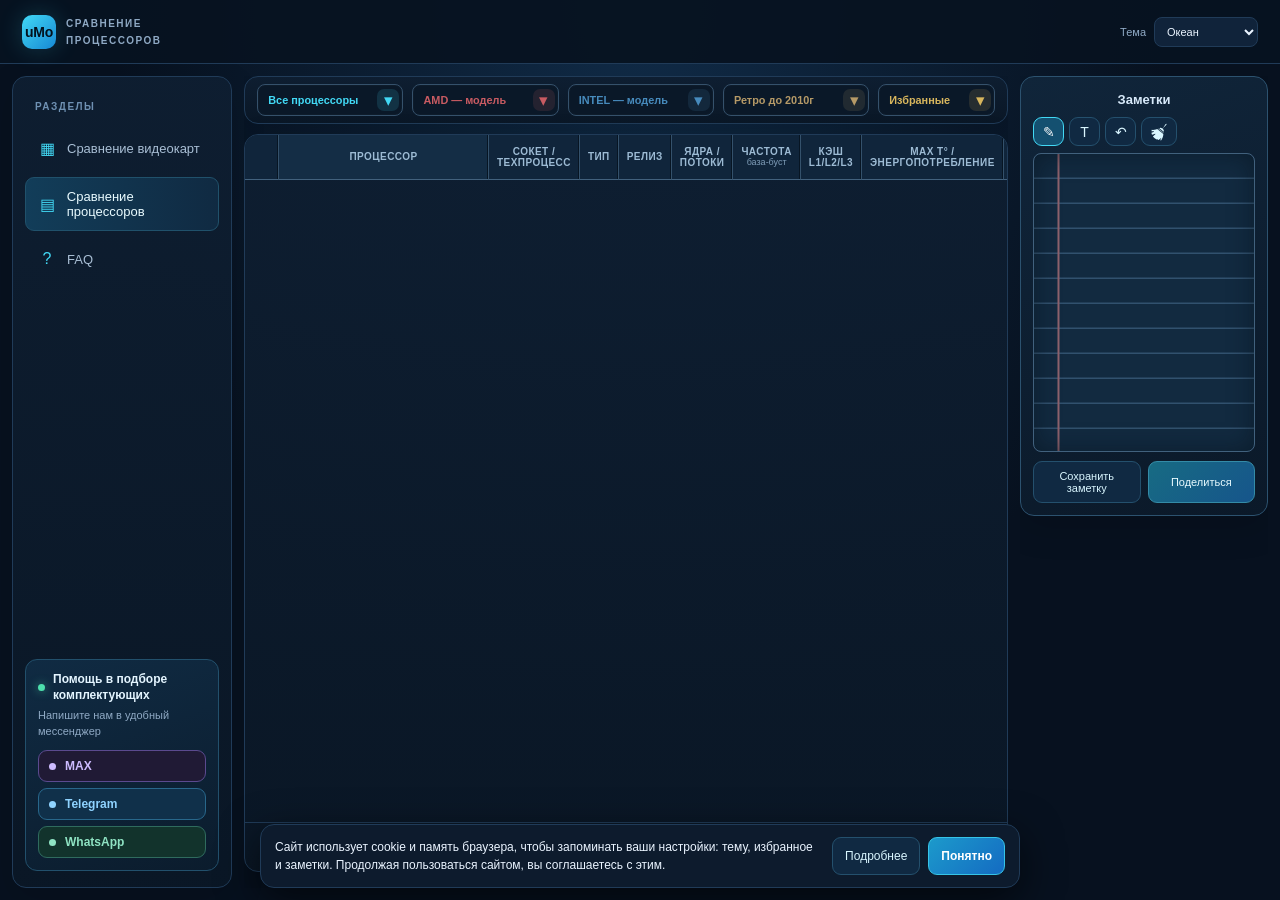
==== commit 8501ad4d: "task snapshot 6b47158a-ff5f-45dd-bc1d-9be6267f7b18" ====
--- a/cpu.html
+++ b/cpu.html
@@ -24,7 +24,7 @@
       href="[data-uri]"
     />
     <script src="js/features.js"></script>
-    <link rel="stylesheet" href="css/style.css?v=20261101d" />
+    <link rel="stylesheet" href="css/style.css?v=20261102a" />
   </head>
   <body>
     <div class="app">
@@ -222,14 +222,14 @@
                     </th>
                     <th>Релиз</th>
                     <th>Ядра / потоки</th>
-                    <th>Частота</th>
+                    <th>Частота<small>база-буст</small></th>
                     <th>Кэш L1/L2/L3</th>
                     <th>
                       Max t° / энергопотребление
                     </th>
                     <th>Тип памяти</th>
                     <th>Видеоядро</th>
-                    <th>Ревизия PCI / количество линий</th>
+                    <th>Ревизия PCI / линий</th>
                     <th>Архитектура</th>
                   </tr>
                 </thead>
@@ -423,6 +423,6 @@
       </div>
     </div>
     <script>window.PAGE_TYPE='cpu';</script>
-    <script src="js/app.js?v=20261101d"></script>
+    <script src="js/app.js?v=20261102a"></script>
   </body>
 </html>
--- a/css/style.css
+++ b/css/style.css
@@ -407,3 +407,12 @@
 
 /* Колонка «Тензорные/RT-ядра»: скрыта, пока в данных нет значений (управляется из js/app.js) */
 .col-tensor[hidden]{display:none}
+
+/* ==== Страница процессоров (cpu.html) ==== */
+/* Марка производителя чуть шире, чтобы 4 буквы (EPYC, XEON, ATOM) влезали без переноса.
+   Действует только на странице процессоров (у body есть класс page-cpu). */
+body.page-cpu #gpuTable .gpu-mark{width:auto;min-width:29px;padding:0 5px;font-size:9px}
+@media(min-width:761px){body.page-cpu #gpuTable .gpu-mark{flex:0 0 auto;width:auto;min-width:23px;border-radius:5px;font-size:8.5px}}
+/* Иконки типа (десктоп/ноутбук/сервер) — по центру ячейки */
+#gpuTable .cpu-type-cell{text-align:center;color:#8fb6d1}
+#gpuTable .cpu-type-cell svg{vertical-align:middle}
